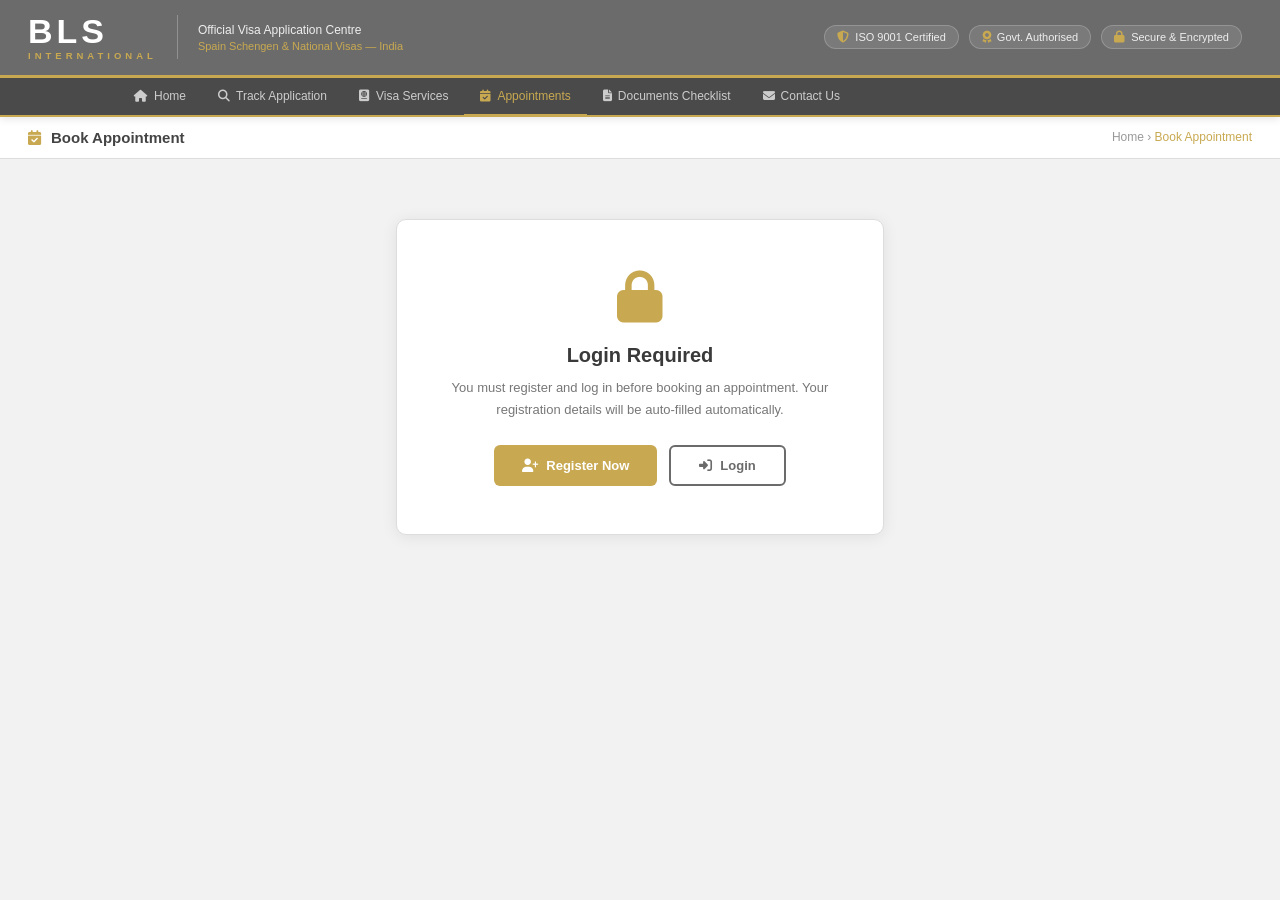
==== appointment/appointment.html @ 2c37f25c "Intail Commit" ====
<!DOCTYPE html>
<html lang="en">
<head>
  <meta charset="UTF-8" />
  <meta name="viewport" content="width=device-width, initial-scale=1.0" />
  <title>BLS International — Book Appointment</title>
  <link rel="stylesheet" href="https://cdnjs.cloudflare.com/ajax/libs/font-awesome/6.5.0/css/all.min.css" />
  <link rel="icon" type="png" href="images.png">
  <link rel="stylesheet" href="appointment.css" />
</head>
<body>
<header class="site-header">
  <div class="header-main">
    <div class="header-logo">
      <div class="logo-mark">
        <span class="logo-bls">BLS</span>
        <span class="logo-intl">INTERNATIONAL</span>
      </div>
      <div class="logo-divider"></div>
      <div class="logo-sub">
        <span class="logo-sub-top" data-i18n="header.tagline.top">Official Visa Application Centre</span>
        <span class="logo-sub-bot" data-i18n="header.tagline.bot">Spain Schengen &amp; National Visas — India</span>
      </div>
    </div>
    <div class="header-badges">
      <div class="hbadge"><i class="fa fa-shield-alt"></i><span data-i18n="header.badge.iso">ISO 9001 Certified</span></div>
      <div class="hbadge"><i class="fa fa-award"></i><span data-i18n="header.badge.govt">Govt. Authorised</span></div>
      <div class="hbadge"><i class="fa fa-lock"></i><span data-i18n="header.badge.secure">Secure &amp; Encrypted</span></div>
      <span id="langSwitcher" style="display:flex; align-items:center;"></span>
    </div>
  </div>
  <nav class="header-nav">
    <div class="nav-inner">
      <a href="../login/login.html"><i class="fa fa-home"></i> <span data-i18n="nav.home">Home</span></a>
      <a href="../track/track.html"><i class="fa fa-search"></i> <span data-i18n="nav.track">Track Application</span></a>
      <a href="../Visa application/index.html"><i class="fa fa-passport"></i> <span data-i18n="nav.visa">Visa Services</span></a>
      <a href="appointment.html" class="active"><i class="fa fa-calendar-check"></i> <span data-i18n="nav.appointments">Appointments</span></a>
      <a href="../documents/documents.html"><i class="fa fa-file-alt"></i> <span data-i18n="nav.documents">Documents Checklist</span></a>
      <a href="#"><i class="fa fa-envelope"></i> <span data-i18n="nav.contact">Contact Us</span></a>
    </div>
  </nav>
</header>

<div class="page-title-bar">
  <i class="fa fa-calendar-check"></i>
  <span data-i18n="appt.page_title">Book Appointment</span>
  <div class="breadcrumb">
    <a href="../login/login.html" data-i18n="nav.home">Home</a> &rsaquo; <span data-i18n="appt.page_title">Book Appointment</span>
  </div>
</div>

<!-- ACCESS GUARD -->
<div class="access-guard" id="accessGuard">
  <!-- NOT LOGGED IN -->
  <div class="guard-card" id="guardNotLoggedIn">
    <div class="guard-icon"><i class="fa fa-lock"></i></div>
    <h2 data-i18n="appt.guard.login_required">Login Required</h2>
    <p data-i18n="appt.guard.login_required_sub">You must register and log in before booking an appointment. Your registration details will be auto-filled automatically.</p>
    <div class="guard-btns">
      <a href="../Visa application/index.html" class="btn-gold"><i class="fa fa-user-plus"></i> <span data-i18n="appt.guard.register_now">Register Now</span></a>
      <a href="../login/login.html" class="btn-outline"><i class="fa fa-sign-in-alt"></i> <span data-i18n="appt.guard.login">Login</span></a>
    </div>
  </div>
  <!-- LOGGED IN BUT NO REGISTRATION -->
  <div class="guard-card" id="guardNotRegistered" style="display:none;">
    <div class="guard-icon" style="color:#e74c3c;"><i class="fa fa-file-alt"></i></div>
    <h2 style="color:#e74c3c;" data-i18n="appt.guard.reg_required">Registration Required</h2>
    <p style="color:#777;">
      ⚠️ <strong data-i18n="appt.guard.not_allowed">Appointment booking is not allowed</strong> <span data-i18n="appt.guard.not_allowed_sub">without completing the visa registration form first.</span><br><br>
      <span data-i18n="appt.guard.fill_first">Please fill your registration form completely before booking an appointment. Your details will be auto-filled in the appointment form.</span>
    </p>
    <div style="background:#fff5f5;border:1px solid #fde0e0;border-radius:8px;padding:14px 18px;margin:16px 0;font-size:12px;color:#c0392b;text-align:left;">
      <i class="fa fa-info-circle"></i> &nbsp;<span data-i18n="appt.guard.logged_in_as">You are logged in as</span> <strong id="guardEmail">—</strong> <span data-i18n="appt.guard.not_completed">but have not completed the registration form.</span>
    </div>
    <div class="guard-btns">
      <a href="../Visa application/index.html" class="btn-gold"><i class="fa fa-edit"></i> <span data-i18n="appt.guard.fill_form">Fill Registration Form</span></a>
    </div>
  </div>
</div>

<!-- MAIN -->
<div class="appt-outer" id="apptMain" style="display:none;">

  <!-- Steps -->
  <div class="steps-bar">
    <div class="step-item">
      <div class="step-circle active" id="sc1"><i class="fa fa-id-card"></i></div>
      <div class="step-label active" id="sl1" data-i18n="appt.step.details">Your Details</div>
    </div>
    <div class="step-line" id="line1"></div>
    <div class="step-item">
      <div class="step-circle" id="sc2">2</div>
      <div class="step-label" id="sl2" data-i18n="appt.step.slot">Select Slot</div>
    </div>
    <div class="step-line" id="line2"></div>
    <div class="step-item">
      <div class="step-circle" id="sc3">3</div>
      <div class="step-label" id="sl3" data-i18n="appt.step.confirm">Confirm</div>
    </div>
    <div class="step-line" id="line3"></div>
    <div class="step-item">
      <div class="step-circle" id="sc4">4</div>
      <div class="step-label" id="sl4" data-i18n="appt.step.done">Done</div>
    </div>
  </div>

  <!-- PANEL 1: Details -->
  <div class="panel active" id="panel1">
    <div class="appt-card">
      <div class="appt-card-header">
        <i class="fa fa-id-card hicon"></i>
        <div>
          <h2 data-i18n="appt.details.title">Appointment Details</h2>
          <p data-i18n="appt.details.sub">Your details have been auto-filled from your registration. Review and proceed.</p>
        </div>
      </div>
      <div class="appt-card-body">
        <div class="autofill-notice" id="autofillNotice" style="display:none;">
          <i class="fa fa-check-circle"></i>
          <span id="autofillMsg" data-i18n="appt.autofill_msg">Details auto-filled from your registration.</span>
        </div>
        <div class="alert alert-error" id="formAlert"><i class="fa fa-exclamation-circle"></i><span id="formAlertMsg" data-i18n="appt.fix_errors">Please fix the errors.</span></div>

        <div class="section-label"><i class="fa fa-user"></i> <span data-i18n="visa.section.personal">Personal Information</span></div>
        <div class="row">
          <div class="field">
            <label><span data-i18n="appt.field.full_name">Full Name</span> <span class="req">*</span></label>
            <input type="text" id="af_name" placeholder="As on passport" data-i18n-placeholder="visa.ph.as_on_passport" />
            <span class="err-msg" id="af_name_err"></span>
          </div>
          <div class="field">
            <label><span data-i18n="visa.field.email">Email Address</span> <span class="req">*</span></label>
            <input type="email" id="af_email" placeholder="For confirmation letter" data-i18n-placeholder="appt.ph.confirmation_email" />
            <span class="err-msg" id="af_email_err"></span>
          </div>
        </div>
        <div class="row">
          <div class="field">
            <label><span data-i18n="visa.field.mobile">Mobile Number</span> <span class="req">*</span></label>
            <input type="tel" id="af_mobile" placeholder="+91 XXXXX XXXXX" />
            <span class="err-msg" id="af_mobile_err"></span>
          </div>
          <div class="field">
            <label><span data-i18n="visa.field.passport_number">Passport Number</span> <span class="req">*</span></label>
            <input type="text" id="af_passport" placeholder="e.g. A1234567" style="text-transform:uppercase;" />
            <span class="err-msg" id="af_passport_err"></span>
          </div>
        </div>

        <div class="section-label"><i class="fa fa-passport"></i> <span data-i18n="appt.section.passport_validity">Passport Validity</span></div>
        <div class="row">
          <div class="field">
            <label><span data-i18n="appt.field.issue_date">Issue Date</span> <span class="req">*</span></label>
            <input type="date" id="af_issue" />
            <span class="err-msg" id="af_issue_err"></span>
          </div>
          <div class="field">
            <label><span data-i18n="appt.field.expiry_date">Expiry Date</span> <span class="req">*</span></label>
            <input type="date" id="af_expiry" />
            <span class="err-msg" id="af_expiry_err"></span>
          </div>
        </div>

        <!-- DOCUMENT CHECKLIST — only shown if this applicant still has pending documents.
             Filled from document_types_config (Supabase) — see doc-shared.js / appointment.js -->
        <div id="apptDocSection" style="display:none;">
          <div class="section-label"><i class="fa fa-upload"></i> <span data-i18n="appt.section.pending_docs">Pending Documents</span> <span style="font-size:10px;color:#bbb;font-weight:500;text-transform:none;" data-i18n="appt.section.pending_docs_sub">(not yet uploaded on your application)</span></div>
          <div class="row" id="apptDocUploads"></div>
        </div>

        <div class="section-label"><i class="fa fa-plane"></i> <span data-i18n="appt.section.visit_details">Visit Details</span></div>
        <div class="row">
          <div class="field">
            <label><span data-i18n="appt.field.purpose">Purpose of Visit</span> <span class="req">*</span></label>
            <select id="af_purpose">
              <option value="">— Select —</option>
              <option>Tourist</option>
              <option>Business</option>
              <option>Family Visit</option>
              <option>Medical</option>
              <option>Study / Education</option>
              <option>Work / Employment</option>
              <option>Transit</option>
              <option>Other</option>
            </select>
            <span class="err-msg" id="af_purpose_err"></span>
          </div>
          <div class="field">
            <label><span data-i18n="visa.field.destination">Destination Country</span> <span class="req">*</span></label>
            <select id="af_country" onchange="onCountryChange()">
              <option value="">— Loading countries… —</option>
            </select>
            <span class="err-msg" id="af_country_err"></span>
          </div>
        </div>
        <div class="row">
          <div class="field">
            <label><span data-i18n="visa.field.state">State / Region</span> <span class="req">*</span></label>
            <select id="af_state" disabled onchange="onStateChange()">
              <option value="">— Select country first —</option>
            </select>
            <span class="err-msg" id="af_state_err"></span>
          </div>
          <div class="field">
            <label><span data-i18n="appt.field.centre">Appointment Centre (City)</span> <span class="req">*</span></label>
            <select id="af_centre" disabled>
              <option value="">— Select state first —</option>
            </select>
            <span class="err-msg" id="af_centre_err"></span>
          </div>
        </div>

        <div class="section-label"><i class="fa fa-star"></i> <span data-i18n="appt.section.vas">Value Added Services</span> <span style="font-size:10px;color:#bbb;font-weight:500;text-transform:none;" data-i18n="appt.section.optional">(optional)</span></div>
        <div class="vas-note"><i class="fa fa-lock"></i> <span data-i18n="appt.vas.note">Prices are fixed by BLS International. Selected services will be sent to the centre along with your appointment request.</span></div>
        <div class="vas-add-row">
          <div class="field" style="flex:2; min-width:220px;">
            <label data-i18n="appt.vas.select_service">Select Service</label>
            <select id="vasServiceSelect" onchange="onVasServiceChange()">
              <option value="">— Select a service —</option>
            </select>
          </div>
          <div class="field vas-price-field">
            <label data-i18n="appt.vas.price">Price (₹)</label>
            <input type="text" id="vasPriceField" placeholder="—" readonly tabindex="-1" style="background:#f0f0f0;color:#555;font-weight:700;cursor:not-allowed;" />
          </div>
          <div class="field vas-qty-field">
            <label data-i18n="appt.vas.qty">Qty</label>
            <input type="number" id="vasQtyField" value="1" min="1" max="20" />
          </div>
          <button type="button" class="btn-add-vas" onclick="addVasService()"><i class="fa fa-plus"></i> <span data-i18n="appt.vas.add">Add</span></button>
        </div>
        <table class="vas-table" id="vasTable">
          <thead><tr><th>#</th><th data-i18n="appt.vas.service">Service</th><th style="text-align:center;" data-i18n="appt.vas.qty">Qty</th><th style="text-align:right;" data-i18n="appt.vas.price">Price (₹)</th><th style="text-align:right;" data-i18n="appt.vas.subtotal">Subtotal (₹)</th><th style="width:50px;"></th></tr></thead>
          <tbody id="vasTbody">
            <tr class="vas-empty-row" id="vasEmptyRow"><td colspan="6"><i class="fa fa-hand-point-up"></i> <span data-i18n="appt.vas.none_added">No services added yet</span></td></tr>
          </tbody>
          <tfoot>
            <tr class="vas-total-row" id="vasTotalRow" style="display:none;">
              <td colspan="4" style="text-align:right;" class="vas-total-label" data-i18n="appt.vas.est_total">Estimated Total</td>
              <td style="text-align:right;" id="vasTotalAmt">₹0.00</td>
              <td></td>
            </tr>
          </tfoot>
        </table>

        <div class="row full">
          <div class="field">
            <label data-i18n="appt.field.notes">Additional Notes (optional)</label>
            <textarea id="af_notes" placeholder="Any special requirements..."></textarea>
          </div>
        </div>

        <div class="btn-footer">
          <a href="../login/login.html" class="btn-back"><i class="fa fa-arrow-left"></i> <span data-i18n="appt.btn.back">Back</span></a>
          <button class="btn-primary" onclick="goToSlots()"><i class="fa fa-calendar-alt"></i> <span data-i18n="appt.btn.choose_datetime">Choose Date &amp; Time</span></button>
        </div>
      </div>
    </div>
  </div>

  <!-- PANEL 2: Date & Slot -->
  <div class="panel" id="panel2">
    <div class="appt-card">
      <div class="appt-card-header">
        <i class="fa fa-calendar-alt hicon"></i>
        <div>
          <h2 data-i18n="appt.slot.title">Select Date &amp; Time Slot</h2>
          <p id="slotHeaderText" data-i18n="appt.slot.loading">Loading settings...</p>
        </div>
      </div>
      <div class="appt-card-body">

        <div class="section-label"><i class="fa fa-calendar"></i> <span data-i18n="appt.slot.select_date">Select a Date</span></div>
        <div class="cal-header">
          <button class="cal-nav-btn" id="calPrev" onclick="changeMonth(-1)"><i class="fa fa-chevron-left"></i></button>
          <h3 id="calTitle">—</h3>
          <button class="cal-nav-btn" id="calNext" onclick="changeMonth(1)"><i class="fa fa-chevron-right"></i></button>
        </div>
        <div class="cal-grid" id="calGrid"></div>
        <div class="cal-legend">
          <div class="cal-leg-item"><div class="cal-leg-dot available"></div> <span data-i18n="appt.cal.available">Available</span></div>
          <div class="cal-leg-item"><div class="cal-leg-dot selected"></div> <span data-i18n="appt.cal.selected">Selected</span></div>
          <div class="cal-leg-item"><div class="cal-leg-dot holiday"></div> <span data-i18n="appt.cal.holiday">Holiday</span></div>
          <div class="cal-leg-item"><div class="cal-leg-dot full"></div> <span data-i18n="appt.cal.full">Fully Booked</span></div>
          <div class="cal-leg-item"><div class="cal-leg-dot weekend"></div> <span data-i18n="appt.cal.weekend">Weekend / Closed</span></div>
        </div>

        <!-- SLOT SECTION -->
        <div class="slot-section" id="slotSection">
          <div class="section-label"><i class="fa fa-clock"></i> <span data-i18n="appt.slot.available_slots">Available Time Slots</span> — <span id="slotDateLabel"></span></div>
          <div class="counter-info">
            <i class="fa fa-info-circle"></i>
            <span id="counterInfoText" data-i18n="appt.slot.loading_settings">Loading appointment settings...</span>
          </div>
          <div class="slot-legend">
            <div class="slot-leg"><div class="slot-leg-dot av"></div> <span data-i18n="appt.cal.available">Available</span></div>
            <div class="slot-leg"><div class="slot-leg-dot sel"></div> <span data-i18n="appt.cal.selected">Selected</span></div>
            <div class="slot-leg"><div class="slot-leg-dot bk"></div> <span data-i18n="appt.slot.booked">Booked</span></div>
          </div>
          <div class="slot-grid" id="slotGrid"></div>
        </div>

        <div class="sel-banner" id="selBanner">
          <i class="fa fa-check-circle"></i>
          <div>
            <strong id="bannerText">—</strong><br>
            <span id="bannerCounter" data-i18n="appt.slot.counter_dash">Counter —</span>
          </div>
        </div>

        <div class="btn-footer">
          <button class="btn-back" onclick="goBack(1)"><i class="fa fa-arrow-left"></i> <span data-i18n="appt.btn.back">Back</span></button>
          <button class="btn-primary" id="btnConfirm" onclick="goToConfirm()" disabled><i class="fa fa-check"></i> <span data-i18n="appt.btn.confirm_slot">Confirm Slot</span></button>
        </div>
      </div>
    </div>
  </div>

  <!-- PANEL 3: Confirm -->
  <div class="panel" id="panel3">
    <div class="appt-card">
      <div class="appt-card-header">
        <i class="fa fa-clipboard-check hicon"></i>
        <div>
          <h2 data-i18n="appt.confirm.title">Confirm Your Appointment</h2>
          <p data-i18n="appt.confirm.sub">Review all details. A confirmation letter will be emailed to you.</p>
        </div>
      </div>
      <div class="appt-card-body">
        <div class="section-label"><i class="fa fa-user"></i> <span data-i18n="appt.confirm.applicant_details">Applicant Details</span></div>
        <div class="confirm-box"><div class="confirm-grid" id="confirmGrid"></div></div>

        <div class="section-label"><i class="fa fa-calendar-check"></i> <span data-i18n="appt.confirm.slot_title">Appointment Slot</span></div>
        <div class="confirm-box"><div class="confirm-grid" id="slotConfirmGrid"></div></div>

        <div class="email-notice">
          <i class="fa fa-envelope"></i>
          <span><span data-i18n="appt.confirm.email_notice1">Confirmation letter will be emailed to</span> <strong id="confirmEmail">—</strong> <span data-i18n="appt.confirm.email_notice2">immediately after booking with all details. Use it to reschedule if needed.</span></span>
        </div>
        <div class="alert alert-error" id="submitAlert"><i class="fa fa-exclamation-circle"></i><span id="submitAlertMsg" data-i18n="appt.confirm.submit_failed">Submission failed.</span></div>
        <div class="btn-footer">
          <button class="btn-back" onclick="goBack(2)"><i class="fa fa-arrow-left"></i> <span data-i18n="appt.btn.back">Back</span></button>
          <button class="btn-primary" id="btnSubmit" onclick="submitAppointment()"><i class="fa fa-paper-plane"></i> <span data-i18n="appt.btn.book_send">Book &amp; Send Confirmation Email</span></button>
        </div>
      </div>
    </div>
  </div>

  <!-- PANEL 4: Done -->
  <div class="panel" id="panel4">
    <div class="appt-card">
      <div class="appt-card-body">
        <div class="success-panel">
          <div class="s-icon"><i class="fa fa-check-circle"></i></div>
          <h2 data-i18n="appt.done.title">Appointment Booked!</h2>
          <p data-i18n="appt.done.sub">Your appointment is confirmed. A detailed confirmation letter has been sent to your email.</p>
          <div class="ref-box">
            <div class="ref-label" data-i18n="appt.done.ref_label">Reference Number</div>
            <div class="ref-val" id="finalRef">—</div>
          </div>
          <div class="email-notice" style="text-align:left;max-width:500px;margin:16px auto;">
            <i class="fa fa-envelope"></i>
            <span><span data-i18n="appt.done.sent_to">Sent to</span> <strong id="finalEmail">—</strong>. <span data-i18n="appt.done.check_spam">Check inbox &amp; spam.</span><br><strong data-i18n="appt.done.need_change">Need to change slot?</strong> <span data-i18n="appt.done.use_link">Use the link in the email or visit this page.</span></span>
          </div>
          <div class="confirm-box" style="max-width:600px;margin:20px auto 0;text-align:left;">
            <div class="confirm-grid" id="finalGrid"></div>
          </div>
          <div style="margin-top:24px;">
            <a href="../login/login.html" class="btn-gold" style="text-decoration:none;"><i class="fa fa-home"></i> <span data-i18n="appt.done.back_home">Back to Home</span></a>
          </div>
        </div>
      </div>
    </div>
  </div>

</div>

<script src="i18n-shared.js"></script>
<script src="doc-shared.js"></script>
<script src="appointment.js"></script>
</body>
</html>
---- appointment/appointment.css ----
:root {
  --gray: #6B6B6B; --gold: #C8A951; --dark: #3a3a3a;
  --nav: #4a4a4a; --bg: #f2f2f2; --red: #e74c3c; --green: #27ae60;
}
* { box-sizing: border-box; margin: 0; padding: 0; }
body { font-family: 'Segoe UI', Tahoma, Geneva, Verdana, sans-serif; background: var(--bg); color: #333; font-size: 14px; min-height: 100vh; }

/* HEADER */
.site-header { background: #fff; box-shadow: 0 2px 8px rgba(0,0,0,0.1); position: sticky; top: 0; z-index: 100; }
.header-main { background: var(--gray); padding: 14px 28px; display: flex; align-items: center; justify-content: space-between; border-bottom: 3px solid var(--gold); }
.header-logo { display: flex; align-items: center; gap: 16px; }
.logo-mark { display: flex; flex-direction: column; line-height: 1; }
.logo-bls { font-size: 34px; font-weight: 900; color: #fff; letter-spacing: 4px; }
.logo-intl { font-size: 9.5px; font-weight: 800; color: var(--gold); letter-spacing: 4px; text-transform: uppercase; margin-top: 3px; }
.logo-divider { width: 1px; height: 44px; background: rgba(255,255,255,0.25); margin: 0 4px; }
.logo-sub { display: flex; flex-direction: column; gap: 3px; }
.logo-sub-top { font-size: 12px; color: #eee; font-weight: 500; }
.logo-sub-bot { font-size: 11px; color: var(--gold); font-weight: 400; }
.header-badges { display: flex; gap: 10px; }
.hbadge { display: flex; align-items: center; gap: 6px; background: rgba(255,255,255,0.1); border: 1px solid rgba(255,255,255,0.2); border-radius: 20px; padding: 5px 12px; font-size: 11px; color: #eee; }
.hbadge i { color: var(--gold); font-size: 12px; }
.header-nav { background: var(--nav); border-bottom: 2px solid var(--gold); }
.nav-inner { max-width: 1100px; margin: 0 auto; padding: 0 28px; display: flex; }
.header-nav a { color: #ccc; font-size: 12px; font-weight: 500; padding: 11px 16px; text-decoration: none; border-bottom: 3px solid transparent; margin-bottom: -2px; transition: all .2s; display: inline-flex; align-items: center; gap: 6px; }
.header-nav a:hover { color: var(--gold); background: rgba(200,169,81,.06); }
.header-nav a.active { color: var(--gold); border-bottom-color: var(--gold); }
.page-title-bar { background: #fff; border-bottom: 1px solid #ddd; padding: 12px 28px; display: flex; align-items: center; gap: 10px; font-size: 15px; font-weight: 600; color: #444; }
.page-title-bar i { color: var(--gold); }
.breadcrumb { margin-left: auto; font-size: 12px; color: #999; font-weight: 400; }
.breadcrumb a { color: #999; text-decoration: none; }
.breadcrumb span { color: var(--gold); font-weight: 500; }

/* ACCESS GUARD */
.access-guard { max-width: 520px; margin: 60px auto; padding: 0 16px; text-align: center; display: none; }
.guard-card { background: #fff; border-radius: 10px; border: 1px solid #ddd; box-shadow: 0 2px 16px rgba(0,0,0,.08); padding: 48px 36px; }
.guard-icon { font-size: 52px; color: var(--gold); margin-bottom: 16px; }
.guard-card h2 { font-size: 20px; color: var(--dark); margin-bottom: 10px; }
.guard-card p { font-size: 13px; color: #777; line-height: 1.7; margin-bottom: 24px; }
.guard-btns { display: flex; gap: 12px; justify-content: center; flex-wrap: wrap; }
.btn-gold { padding: 11px 28px; background: var(--gold); color: #fff; border: none; border-radius: 6px; font-size: 13px; font-weight: 700; cursor: pointer; text-decoration: none; display: inline-flex; align-items: center; gap: 8px; transition: background .15s; }
.btn-gold:hover { background: #b8942e; }
.btn-outline { padding: 11px 28px; background: #fff; color: var(--gray); border: 2px solid var(--gray); border-radius: 6px; font-size: 13px; font-weight: 700; cursor: pointer; text-decoration: none; display: inline-flex; align-items: center; gap: 8px; transition: all .15s; }
.btn-outline:hover { background: var(--gray); color: #fff; }

/* MAIN */
.appt-outer { max-width: 960px; margin: 32px auto 60px; padding: 0 16px; }

/* STEP BAR */
.steps-bar { display: flex; align-items: center; justify-content: center; gap: 0; margin-bottom: 28px; }
.step-item { display: flex; flex-direction: column; align-items: center; gap: 6px; }
.step-circle { width: 36px; height: 36px; border-radius: 50%; border: 2px solid #ddd; background: #fff; display: flex; align-items: center; justify-content: center; font-size: 13px; font-weight: 700; color: #bbb; transition: all .3s; }
.step-circle.done { background: var(--green); border-color: var(--green); color: #fff; }
.step-circle.active { background: var(--gold); border-color: var(--gold); color: #fff; }
.step-label { font-size: 11px; font-weight: 600; color: #bbb; white-space: nowrap; }
.step-label.active { color: var(--gold); }
.step-label.done { color: var(--green); }
.step-line { width: 80px; height: 2px; background: #ddd; margin: 0 4px; margin-bottom: 22px; transition: background .3s; }
.step-line.done { background: var(--green); }

/* CARD */
.appt-card { background: #fff; border-radius: 10px; border: 1px solid #ddd; box-shadow: 0 2px 12px rgba(0,0,0,.07); overflow: hidden; }
.appt-card-header { background: var(--gray); padding: 18px 28px; border-bottom: 3px solid var(--gold); display: flex; align-items: center; gap: 14px; }
.appt-card-header .hicon { font-size: 26px; color: var(--gold); }
.appt-card-header h2 { color: #fff; font-size: 16px; font-weight: 700; }
.appt-card-header p { color: #ccc; font-size: 11px; margin-top: 3px; }
.appt-card-body { padding: 28px; }

/* SECTION LABEL */
.section-label { font-size: 12px; font-weight: 700; text-transform: uppercase; letter-spacing: 0.6px; color: var(--gray); border-bottom: 2px solid #f0f0f0; padding-bottom: 8px; margin-bottom: 18px; margin-top: 24px; display: flex; align-items: center; gap: 8px; }
.section-label:first-child { margin-top: 0; }
.section-label i { color: var(--gold); }

/* FORM */
.row { display: flex; gap: 18px; margin-bottom: 16px; }
.row.full { display: block; margin-bottom: 16px; }
.field { flex: 1; }
.field label { display: block; font-size: 12px; font-weight: 600; color: #555; margin-bottom: 6px; }
.field label .req { color: var(--gold); margin-left: 2px; }
.field input, .field select, .field textarea { width: 100%; padding: 10px 12px; border: 1px solid #ddd; border-radius: 5px; font-size: 13px; color: #333; background: #fafafa; font-family: inherit; transition: border-color .2s, box-shadow .2s; }
.field input:focus, .field select:focus, .field textarea:focus { outline: none; border-color: var(--gold); background: #fff; box-shadow: 0 0 0 3px rgba(200,169,81,.15); }
.field input.error, .field select.error { border-color: var(--red); background: #fff8f8; }
.field input[readonly] { background: #f0fff4; border-color: var(--green); color: #1a5e30; }
.field select:disabled { background: #f0f0f0; color: #999; cursor: not-allowed; }
.field textarea { height: 80px; resize: vertical; }
.err-msg { font-size: 11px; color: var(--red); margin-top: 4px; display: none; }
.err-msg.show { display: block; }

/* BUTTONS */
.btn-primary { padding: 12px 32px; background: var(--gray); color: #fff; border: 2px solid var(--gray); border-radius: 6px; font-size: 13px; font-weight: 700; cursor: pointer; font-family: inherit; display: inline-flex; align-items: center; gap: 8px; transition: background .15s, border-color .15s; }
.btn-primary:hover:not(:disabled) { background: var(--gold); border-color: var(--gold); }
.btn-primary:disabled { opacity: .55; cursor: not-allowed; }
.btn-back { padding: 12px 24px; background: #fff; color: #777; border: 2px solid #ddd; border-radius: 6px; font-size: 13px; font-weight: 600; cursor: pointer; font-family: inherit; display: inline-flex; align-items: center; gap: 8px; transition: all .15s; }
.btn-back:hover { border-color: var(--gray); color: var(--gray); }
.btn-footer { display: flex; justify-content: space-between; align-items: center; margin-top: 28px; padding-top: 20px; border-top: 1px solid #f0f0f0; }

/* INFO NOTICE */
.autofill-notice { background: #f0fff4; border: 1px solid var(--green); border-radius: 6px; padding: 10px 14px; margin-bottom: 18px; display: flex; align-items: center; gap: 10px; font-size: 12px; color: #1a6e38; }
.autofill-notice i { color: var(--green); font-size: 16px; flex-shrink: 0; }

/* VALUE ADDED SERVICES */
.vas-note { font-size: 11px; color: #999; margin-bottom: 14px; display: flex; align-items: center; gap: 6px; }
.vas-note i { color: var(--gold); }
.vas-add-row { display: flex; gap: 12px; align-items: flex-end; margin-bottom: 14px; flex-wrap: wrap; }
.vas-add-row .field { margin-bottom: 0; }
.vas-qty-field { width: 90px; flex: 0 0 90px; }
.vas-price-field { width: 120px; flex: 0 0 120px; }
.btn-add-vas { padding: 10px 22px; background: var(--gray); color: #fff; border: 2px solid var(--gray); border-radius: 6px; font-size: 13px; font-weight: 700; cursor: pointer; font-family: inherit; display: inline-flex; align-items: center; gap: 8px; transition: background .15s, border-color .15s; white-space: nowrap; }
.btn-add-vas:hover { background: var(--gold); border-color: var(--gold); }
.vas-table { width: 100%; border-collapse: collapse; font-size: 13px; margin-bottom: 8px; }
.vas-table th { text-align: left; padding: 9px 10px; background: #f7f5f0; color: #888; font-weight: 700; font-size: 11px; text-transform: uppercase; letter-spacing: 0.3px; border-bottom: 2px solid #eee; }
.vas-table td { padding: 10px; border-bottom: 1px solid #f0f0f0; vertical-align: middle; }
.vas-table tr:hover td { background: #fafafa; }
.vas-empty-row td { text-align: center; padding: 18px; color: #bbb; font-style: italic; font-size: 12px; }
.btn-vas-remove { padding: 5px 9px; border: none; border-radius: 5px; background: var(--red); color: #fff; cursor: pointer; font-size: 11px; }
.btn-vas-remove:hover { opacity: .85; }
.vas-total-row td { font-weight: 800; font-size: 14px; color: var(--dark); border-top: 2px solid #eee; }
.vas-total-row .vas-total-label { color: #888; font-size: 11px; font-weight: 700; text-transform: uppercase; letter-spacing: .3px; }

/* CALENDAR */
.cal-header { display: flex; align-items: center; justify-content: space-between; margin-bottom: 16px; }
.cal-header h3 { font-size: 15px; font-weight: 700; color: var(--dark); }
.cal-nav-btn { border: 2px solid #ddd; background: #fff; border-radius: 6px; width: 34px; height: 34px; cursor: pointer; font-size: 14px; color: var(--gray); display: flex; align-items: center; justify-content: center; transition: all .15s; }
.cal-nav-btn:hover { border-color: var(--gold); color: var(--gold); }
.cal-grid { display: grid; grid-template-columns: repeat(7,1fr); gap: 4px; }
.cal-dow { font-size: 10px; font-weight: 700; text-transform: uppercase; letter-spacing: 0.4px; color: #999; text-align: center; padding: 6px 0; }
.cal-day { aspect-ratio: 1; border-radius: 8px; border: 2px solid transparent; display: flex; flex-direction: column; align-items: center; justify-content: center; cursor: pointer; transition: all .18s; font-size: 13px; font-weight: 600; position: relative; }
.cal-day .d-num { font-size: 14px; font-weight: 700; }
.cal-day .d-slots { font-size: 9px; margin-top: 2px; }
.cal-day.empty { pointer-events: none; }
.cal-day.weekend { background: #f9f9f9; color: #ccc; cursor: not-allowed; }
.cal-day.weekend .d-num { color: #ccc; }
.cal-day.holiday { background: #fff5f5; color: #e74c3c; cursor: not-allowed; border-color: #fde0e0; }
.cal-day.holiday .d-num { color: var(--red); }
.cal-day.blocked { background: #f5f5f5; color: #bbb; cursor: not-allowed; }
.cal-day.blocked .d-num { color: #bbb; }
.cal-day.past { background: #f8f8f8; color: #ddd; cursor: not-allowed; }
.cal-day.past .d-num { color: #ddd; }
.cal-day.full { background: #fff5f5; color: #e74c3c; cursor: not-allowed; border-color: #fde; }
.cal-day.available { background: #fff; border-color: #ddd; color: #333; }
.cal-day.available:hover { border-color: var(--gold); background: #fdf8ed; }
.cal-day.available .d-slots { color: var(--green); }
.cal-day.available.few .d-slots { color: var(--red); }
.cal-day.selected { background: var(--gold); border-color: var(--gold); color: #fff; }
.cal-day.selected .d-num, .cal-day.selected .d-slots { color: #fff; }
.cal-legend { display: flex; gap: 14px; flex-wrap: wrap; margin-top: 14px; padding-top: 12px; border-top: 1px solid #f0f0f0; }
.cal-leg-item { display: flex; align-items: center; gap: 6px; font-size: 11px; color: #777; }
.cal-leg-dot { width: 12px; height: 12px; border-radius: 3px; border: 2px solid; }
.cal-leg-dot.available { background: #fff; border-color: #ddd; }
.cal-leg-dot.selected { background: var(--gold); border-color: var(--gold); }
.cal-leg-dot.holiday { background: #fff5f5; border-color: #fde0e0; }
.cal-leg-dot.full { background: #fff5f5; border-color: #fde; }
.cal-leg-dot.weekend { background: #f9f9f9; border-color: #eee; }
.holiday-badge { display: inline-flex; align-items: center; gap: 4px; background: #fff5f5; border: 1px solid #fde0e0; border-radius: 4px; padding: 2px 7px; font-size: 10px; color: var(--red); font-weight: 600; margin-top: 2px; }

/* TOOLTIP for holidays */
.cal-day { position: relative; }
.cal-day .hol-tip { display: none; position: absolute; bottom: calc(100% + 6px); left: 50%; transform: translateX(-50%); background: #333; color: #fff; font-size: 10px; padding: 4px 8px; border-radius: 4px; white-space: nowrap; z-index: 10; pointer-events: none; }
.cal-day:hover .hol-tip { display: block; }

/* SLOT GRID */
.slot-section { margin-top: 24px; border-top: 2px solid #f0f0f0; padding-top: 20px; display: none; }
.slot-section.show { display: block; }
.counter-info { background: #f0f8ff; border: 1px solid #b8d8f0; border-radius: 6px; padding: 10px 14px; font-size: 12px; color: #1a4a6e; margin-bottom: 16px; display: flex; align-items: center; gap: 10px; }
.counter-info i { color: #3498db; font-size: 16px; flex-shrink: 0; }
.slot-grid { display: grid; grid-template-columns: repeat(auto-fill, minmax(160px, 1fr)); gap: 10px; }
.slot-btn { border: 2px solid #ddd; border-radius: 8px; padding: 12px 8px; text-align: center; cursor: pointer; font-size: 12px; font-weight: 600; color: #555; background: #fff; transition: all .2s; font-family: inherit; }
.slot-btn .sl-time { font-size: 12px; font-weight: 700; display: block; white-space: nowrap; }
.slot-btn .sl-counter { font-size: 10px; color: #aaa; margin-top: 3px; display: block; }
.slot-btn:hover:not(.booked):not(.lunch) { border-color: var(--gold); background: #fdf8ed; }
.slot-btn.selected { background: var(--gray); border-color: var(--gray); color: #fff; }
.slot-btn.selected .sl-counter { color: rgba(255,255,255,.7); }
.slot-btn.booked { background: #f5f5f5; border-color: #eee; color: #ccc; cursor: not-allowed; }
.slot-btn.booked .sl-time { text-decoration: line-through; }
.slot-btn.lunch { background: #fffbf0; border-color: #f0e0a0; color: #b8860b; cursor: not-allowed; }
.slot-legend { display: flex; gap: 16px; flex-wrap: wrap; margin-top: 12px; margin-bottom: 16px; }
.slot-leg { display: flex; align-items: center; gap: 6px; font-size: 11px; color: #777; }
.slot-leg-dot { width: 12px; height: 12px; border-radius: 3px; border: 2px solid; }
.slot-leg-dot.av { background: #fff; border-color: #ddd; }
.slot-leg-dot.sel { background: var(--gray); border-color: var(--gray); }
.slot-leg-dot.bk { background: #f5f5f5; border-color: #eee; }
.slot-leg-dot.lu { background: #fffbf0; border-color: #f0e0a0; }

/* SELECTED BANNER */
.sel-banner { background: #f0fff4; border: 2px solid var(--green); border-radius: 8px; padding: 14px 18px; display: none; align-items: center; gap: 14px; margin-top: 20px; }
.sel-banner.show { display: flex; }
.sel-banner i { color: var(--green); font-size: 22px; flex-shrink: 0; }
.sel-banner strong { font-size: 14px; color: var(--dark); }
.sel-banner span { font-size: 12px; color: #777; }

/* CONFIRM */
.confirm-box { background: #fdf8ed; border: 2px solid var(--gold); border-radius: 8px; padding: 22px 24px; margin-bottom: 20px; }
.confirm-grid { display: grid; grid-template-columns: 1fr 1fr; gap: 12px; }
.confirm-item label { font-size: 11px; color: #999; font-weight: 600; text-transform: uppercase; letter-spacing: 0.4px; display: block; margin-bottom: 2px; }
.confirm-item .val { font-size: 13px; font-weight: 600; color: var(--dark); }
.counter-badge { display: inline-flex; align-items: center; gap: 5px; background: var(--gray); color: #fff; border-radius: 5px; padding: 2px 10px; font-size: 12px; font-weight: 700; }

/* ALERTS */
.alert { border-radius: 6px; padding: 11px 14px; margin-bottom: 16px; display: none; align-items: center; gap: 10px; font-size: 12px; }
.alert.show { display: flex; }
.alert-error { background: #fff5f5; border: 1px solid var(--red); color: #c0392b; }
.alert-error i { color: var(--red); font-size: 16px; }

/* EMAIL NOTICE */
.email-notice { background: #fff8e1; border: 1px solid var(--gold); border-radius: 6px; padding: 12px 16px; font-size: 12px; color: #7a6520; margin: 16px 0; display: flex; align-items: center; gap: 10px; }
.email-notice i { color: var(--gold); font-size: 16px; flex-shrink: 0; }

/* SUCCESS */
.success-panel { text-align: center; padding: 40px 28px; }
.s-icon { font-size: 64px; color: var(--green); margin-bottom: 16px; animation: pop .4s ease; }
@keyframes pop { from { transform: scale(.5); opacity: 0; } to { transform: scale(1); opacity: 1; } }
.success-panel h2 { font-size: 22px; color: var(--dark); margin-bottom: 10px; }
.success-panel p { font-size: 13px; color: #777; line-height: 1.7; margin-bottom: 20px; }
.ref-box { background: #f0faf4; border: 2px solid var(--green); border-radius: 8px; padding: 16px 24px; display: inline-block; margin: 16px 0; }
.ref-box .ref-label { font-size: 11px; color: #888; text-transform: uppercase; letter-spacing: 0.5px; }
.ref-box .ref-val { font-size: 20px; font-weight: 900; color: var(--green); letter-spacing: 1.5px; }

/* PANEL */
.panel { display: none; }
.panel.active { display: block; }

@media (max-width: 640px) {
  .row { flex-direction: column; }
  .confirm-grid { grid-template-columns: 1fr; }
  .step-line { width: 40px; }
  .header-badges { display: none; }
  .cal-grid { gap: 2px; }
  .slot-grid { grid-template-columns: repeat(2,1fr); }
}
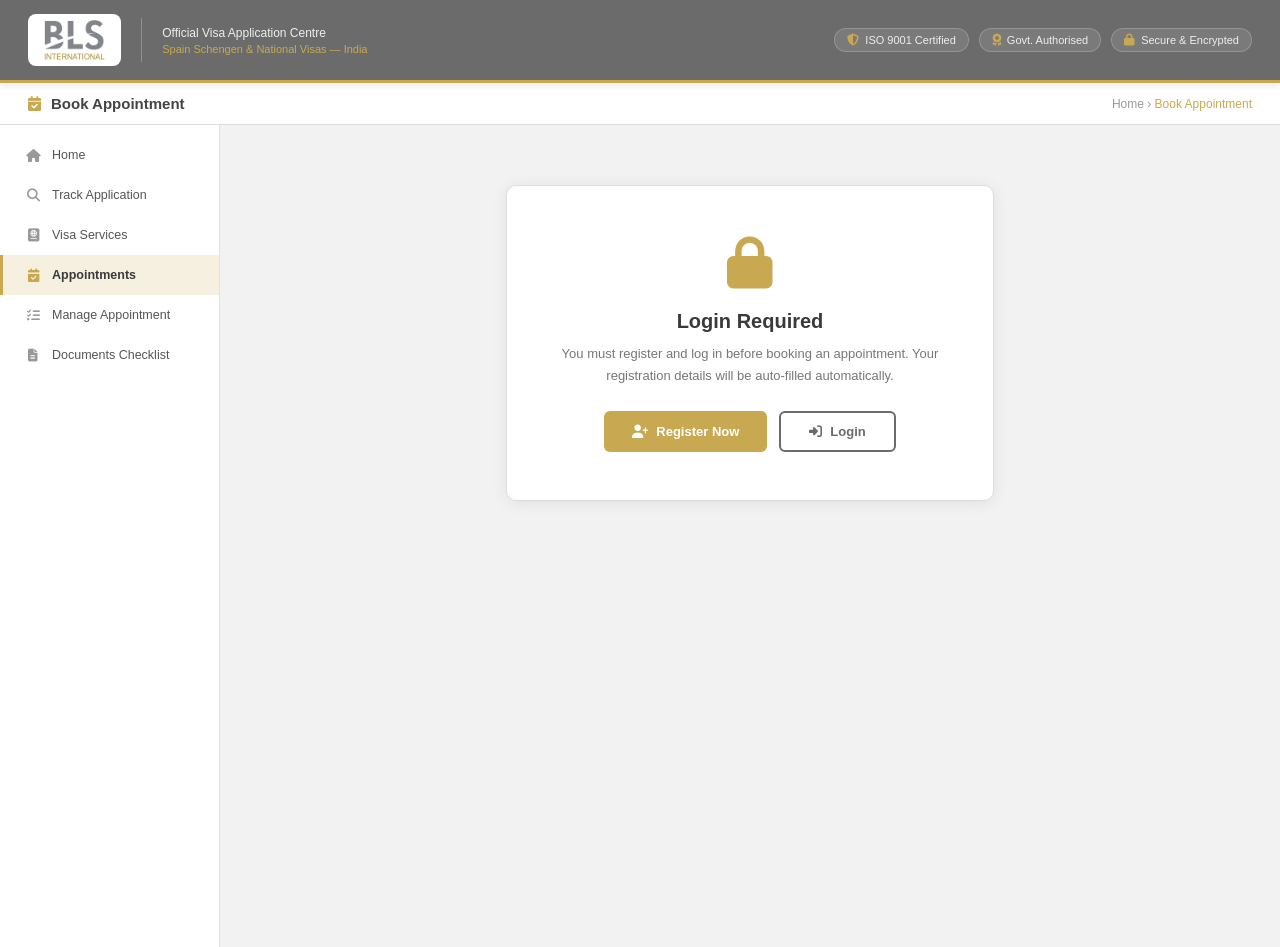
==== commit 0f0dc93c: "final commit" ====
--- a/appointment/appointment.html
+++ b/appointment/appointment.html
@@ -12,68 +12,70 @@
 <header class="site-header">
   <div class="header-main">
     <div class="header-logo">
-      <div class="logo-mark">
-        <span class="logo-bls">BLS</span>
-        <span class="logo-intl">INTERNATIONAL</span>
+      <div class="logo-mark logo-img-wrap">
+        <img src="../assets/bls-logo.png" alt="BLS International" class="logo-img">
       </div>
       <div class="logo-divider"></div>
       <div class="logo-sub">
-        <span class="logo-sub-top" data-i18n="header.tagline.top">Official Visa Application Centre</span>
-        <span class="logo-sub-bot" data-i18n="header.tagline.bot">Spain Schengen &amp; National Visas — India</span>
+        <span class="logo-sub-top">Official Visa Application Centre</span>
+        <span class="logo-sub-bot">Spain Schengen &amp; National Visas — India</span>
       </div>
     </div>
     <div class="header-badges">
-      <div class="hbadge"><i class="fa fa-shield-alt"></i><span data-i18n="header.badge.iso">ISO 9001 Certified</span></div>
-      <div class="hbadge"><i class="fa fa-award"></i><span data-i18n="header.badge.govt">Govt. Authorised</span></div>
-      <div class="hbadge"><i class="fa fa-lock"></i><span data-i18n="header.badge.secure">Secure &amp; Encrypted</span></div>
-      <span id="langSwitcher" style="display:flex; align-items:center;"></span>
-    </div>
-  </div>
-  <nav class="header-nav">
-    <div class="nav-inner">
-      <a href="../login/login.html"><i class="fa fa-home"></i> <span data-i18n="nav.home">Home</span></a>
-      <a href="../track/track.html"><i class="fa fa-search"></i> <span data-i18n="nav.track">Track Application</span></a>
-      <a href="../Visa application/index.html"><i class="fa fa-passport"></i> <span data-i18n="nav.visa">Visa Services</span></a>
-      <a href="appointment.html" class="active"><i class="fa fa-calendar-check"></i> <span data-i18n="nav.appointments">Appointments</span></a>
-      <a href="../documents/documents.html"><i class="fa fa-file-alt"></i> <span data-i18n="nav.documents">Documents Checklist</span></a>
-      <a href="#"><i class="fa fa-envelope"></i> <span data-i18n="nav.contact">Contact Us</span></a>
-    </div>
-  </nav>
+      <div class="hbadge"><i class="fa fa-shield-alt"></i><span>ISO 9001 Certified</span></div>
+      <div class="hbadge"><i class="fa fa-award"></i><span>Govt. Authorised</span></div>
+      <div class="hbadge"><i class="fa fa-lock"></i><span>Secure &amp; Encrypted</span></div>
+    </div>
+  </div>
 </header>
 
 <div class="page-title-bar">
   <i class="fa fa-calendar-check"></i>
-  <span data-i18n="appt.page_title">Book Appointment</span>
+  <span>Book Appointment</span>
   <div class="breadcrumb">
-    <a href="../login/login.html" data-i18n="nav.home">Home</a> &rsaquo; <span data-i18n="appt.page_title">Book Appointment</span>
+    <a href="../dashboard/dashboard.html">Home</a> &rsaquo; <span>Book Appointment</span>
   </div>
 </div>
+
+<div class="page-layout">
+
+  <!-- LEFT SIDEBAR NAV -->
+  <nav class="side-nav">
+    <a href="../dashboard/dashboard.html"><i class="fa fa-home"></i><span>Home</span></a>
+    <a href="../track/track.html"><i class="fa fa-search"></i><span>Track Application</span></a>
+    <a href="../Visa application/index.html"><i class="fa fa-passport"></i><span>Visa Services</span></a>
+    <a href="appointment.html" class="active"><i class="fa fa-calendar-check"></i><span>Appointments</span></a>
+    <a href="manage.html"><i class="fa fa-list-check"></i><span>Manage Appointment</span></a>
+    <a href="../Document/document.html"><i class="fa fa-file-alt"></i><span>Documents Checklist</span></a>
+  </nav>
+
+  <div class="main-content">
 
 <!-- ACCESS GUARD -->
 <div class="access-guard" id="accessGuard">
   <!-- NOT LOGGED IN -->
   <div class="guard-card" id="guardNotLoggedIn">
     <div class="guard-icon"><i class="fa fa-lock"></i></div>
-    <h2 data-i18n="appt.guard.login_required">Login Required</h2>
-    <p data-i18n="appt.guard.login_required_sub">You must register and log in before booking an appointment. Your registration details will be auto-filled automatically.</p>
+    <h2>Login Required</h2>
+    <p>You must register and log in before booking an appointment. Your registration details will be auto-filled automatically.</p>
     <div class="guard-btns">
-      <a href="../Visa application/index.html" class="btn-gold"><i class="fa fa-user-plus"></i> <span data-i18n="appt.guard.register_now">Register Now</span></a>
-      <a href="../login/login.html" class="btn-outline"><i class="fa fa-sign-in-alt"></i> <span data-i18n="appt.guard.login">Login</span></a>
+      <a href="../Visa application/index.html" class="btn-gold"><i class="fa fa-user-plus"></i> <span>Register Now</span></a>
+      <a href="../login/login.html" class="btn-outline"><i class="fa fa-sign-in-alt"></i> <span>Login</span></a>
     </div>
   </div>
   <!-- LOGGED IN BUT NO REGISTRATION -->
   <div class="guard-card" id="guardNotRegistered" style="display:none;">
     <div class="guard-icon" style="color:#e74c3c;"><i class="fa fa-file-alt"></i></div>
-    <h2 style="color:#e74c3c;" data-i18n="appt.guard.reg_required">Registration Required</h2>
+    <h2 style="color:#e74c3c;">Registration Required</h2>
     <p style="color:#777;">
-      ⚠️ <strong data-i18n="appt.guard.not_allowed">Appointment booking is not allowed</strong> <span data-i18n="appt.guard.not_allowed_sub">without completing the visa registration form first.</span><br><br>
-      <span data-i18n="appt.guard.fill_first">Please fill your registration form completely before booking an appointment. Your details will be auto-filled in the appointment form.</span>
+      ⚠️ <strong>Appointment booking is not allowed</strong> <span>without completing the visa registration form first.</span><br><br>
+      <span>Please fill your registration form completely before booking an appointment. Your details will be auto-filled in the appointment form.</span>
     </p>
     <div style="background:#fff5f5;border:1px solid #fde0e0;border-radius:8px;padding:14px 18px;margin:16px 0;font-size:12px;color:#c0392b;text-align:left;">
-      <i class="fa fa-info-circle"></i> &nbsp;<span data-i18n="appt.guard.logged_in_as">You are logged in as</span> <strong id="guardEmail">—</strong> <span data-i18n="appt.guard.not_completed">but have not completed the registration form.</span>
+      <i class="fa fa-info-circle"></i> &nbsp;<span>You are logged in as</span> <strong id="guardEmail">—</strong> <span>but have not completed the registration form.</span>
     </div>
     <div class="guard-btns">
-      <a href="../Visa application/index.html" class="btn-gold"><i class="fa fa-edit"></i> <span data-i18n="appt.guard.fill_form">Fill Registration Form</span></a>
+      <a href="../Visa application/index.html" class="btn-gold"><i class="fa fa-edit"></i> <span>Fill Registration Form</span></a>
     </div>
   </div>
 </div>
@@ -85,22 +87,22 @@
   <div class="steps-bar">
     <div class="step-item">
       <div class="step-circle active" id="sc1"><i class="fa fa-id-card"></i></div>
-      <div class="step-label active" id="sl1" data-i18n="appt.step.details">Your Details</div>
+      <div class="step-label active" id="sl1">Your Details</div>
     </div>
     <div class="step-line" id="line1"></div>
     <div class="step-item">
       <div class="step-circle" id="sc2">2</div>
-      <div class="step-label" id="sl2" data-i18n="appt.step.slot">Select Slot</div>
+      <div class="step-label" id="sl2">Select Slot</div>
     </div>
     <div class="step-line" id="line2"></div>
     <div class="step-item">
       <div class="step-circle" id="sc3">3</div>
-      <div class="step-label" id="sl3" data-i18n="appt.step.confirm">Confirm</div>
+      <div class="step-label" id="sl3">Confirm</div>
     </div>
     <div class="step-line" id="line3"></div>
     <div class="step-item">
       <div class="step-circle" id="sc4">4</div>
-      <div class="step-label" id="sl4" data-i18n="appt.step.done">Done</div>
+      <div class="step-label" id="sl4">Done</div>
     </div>
   </div>
 
@@ -110,52 +112,52 @@
       <div class="appt-card-header">
         <i class="fa fa-id-card hicon"></i>
         <div>
-          <h2 data-i18n="appt.details.title">Appointment Details</h2>
-          <p data-i18n="appt.details.sub">Your details have been auto-filled from your registration. Review and proceed.</p>
+          <h2>Appointment Details</h2>
+          <p>Your details have been auto-filled from your registration. Review and proceed.</p>
         </div>
       </div>
       <div class="appt-card-body">
         <div class="autofill-notice" id="autofillNotice" style="display:none;">
           <i class="fa fa-check-circle"></i>
-          <span id="autofillMsg" data-i18n="appt.autofill_msg">Details auto-filled from your registration.</span>
-        </div>
-        <div class="alert alert-error" id="formAlert"><i class="fa fa-exclamation-circle"></i><span id="formAlertMsg" data-i18n="appt.fix_errors">Please fix the errors.</span></div>
-
-        <div class="section-label"><i class="fa fa-user"></i> <span data-i18n="visa.section.personal">Personal Information</span></div>
-        <div class="row">
-          <div class="field">
-            <label><span data-i18n="appt.field.full_name">Full Name</span> <span class="req">*</span></label>
-            <input type="text" id="af_name" placeholder="As on passport" data-i18n-placeholder="visa.ph.as_on_passport" />
+          <span id="autofillMsg">Details auto-filled from your registration.</span>
+        </div>
+        <div class="alert alert-error" id="formAlert"><i class="fa fa-exclamation-circle"></i><span id="formAlertMsg">Please fix the errors.</span></div>
+
+        <div class="section-label"><i class="fa fa-user"></i> <span>Personal Information</span></div>
+        <div class="row">
+          <div class="field">
+            <label><span>Full Name</span> <span class="req">*</span></label>
+            <input type="text" id="af_name" placeholder="As on passport" />
             <span class="err-msg" id="af_name_err"></span>
           </div>
           <div class="field">
-            <label><span data-i18n="visa.field.email">Email Address</span> <span class="req">*</span></label>
-            <input type="email" id="af_email" placeholder="For confirmation letter" data-i18n-placeholder="appt.ph.confirmation_email" />
+            <label><span>Email Address</span> <span class="req">*</span></label>
+            <input type="email" id="af_email" placeholder="For confirmation letter" />
             <span class="err-msg" id="af_email_err"></span>
           </div>
         </div>
         <div class="row">
           <div class="field">
-            <label><span data-i18n="visa.field.mobile">Mobile Number</span> <span class="req">*</span></label>
+            <label><span>Mobile Number</span> <span class="req">*</span></label>
             <input type="tel" id="af_mobile" placeholder="+91 XXXXX XXXXX" />
             <span class="err-msg" id="af_mobile_err"></span>
           </div>
           <div class="field">
-            <label><span data-i18n="visa.field.passport_number">Passport Number</span> <span class="req">*</span></label>
+            <label><span>Passport Number</span> <span class="req">*</span></label>
             <input type="text" id="af_passport" placeholder="e.g. A1234567" style="text-transform:uppercase;" />
             <span class="err-msg" id="af_passport_err"></span>
           </div>
         </div>
 
-        <div class="section-label"><i class="fa fa-passport"></i> <span data-i18n="appt.section.passport_validity">Passport Validity</span></div>
-        <div class="row">
-          <div class="field">
-            <label><span data-i18n="appt.field.issue_date">Issue Date</span> <span class="req">*</span></label>
+        <div class="section-label"><i class="fa fa-passport"></i> <span>Passport Validity</span></div>
+        <div class="row">
+          <div class="field">
+            <label><span>Issue Date</span> <span class="req">*</span></label>
             <input type="date" id="af_issue" />
             <span class="err-msg" id="af_issue_err"></span>
           </div>
           <div class="field">
-            <label><span data-i18n="appt.field.expiry_date">Expiry Date</span> <span class="req">*</span></label>
+            <label><span>Expiry Date</span> <span class="req">*</span></label>
             <input type="date" id="af_expiry" />
             <span class="err-msg" id="af_expiry_err"></span>
           </div>
@@ -164,14 +166,14 @@
         <!-- DOCUMENT CHECKLIST — only shown if this applicant still has pending documents.
              Filled from document_types_config (Supabase) — see doc-shared.js / appointment.js -->
         <div id="apptDocSection" style="display:none;">
-          <div class="section-label"><i class="fa fa-upload"></i> <span data-i18n="appt.section.pending_docs">Pending Documents</span> <span style="font-size:10px;color:#bbb;font-weight:500;text-transform:none;" data-i18n="appt.section.pending_docs_sub">(not yet uploaded on your application)</span></div>
+          <div class="section-label"><i class="fa fa-upload"></i> <span>Pending Documents</span> <span style="font-size:10px;color:#bbb;font-weight:500;text-transform:none;">(not yet uploaded on your application)</span></div>
           <div class="row" id="apptDocUploads"></div>
         </div>
 
-        <div class="section-label"><i class="fa fa-plane"></i> <span data-i18n="appt.section.visit_details">Visit Details</span></div>
-        <div class="row">
-          <div class="field">
-            <label><span data-i18n="appt.field.purpose">Purpose of Visit</span> <span class="req">*</span></label>
+        <div class="section-label"><i class="fa fa-plane"></i> <span>Visit Details</span></div>
+        <div class="row">
+          <div class="field">
+            <label><span>Purpose of Visit</span> <span class="req">*</span></label>
             <select id="af_purpose">
               <option value="">— Select —</option>
               <option>Tourist</option>
@@ -186,7 +188,7 @@
             <span class="err-msg" id="af_purpose_err"></span>
           </div>
           <div class="field">
-            <label><span data-i18n="visa.field.destination">Destination Country</span> <span class="req">*</span></label>
+            <label><span>Destination Country</span> <span class="req">*</span></label>
             <select id="af_country" onchange="onCountryChange()">
               <option value="">— Loading countries… —</option>
             </select>
@@ -195,14 +197,14 @@
         </div>
         <div class="row">
           <div class="field">
-            <label><span data-i18n="visa.field.state">State / Region</span> <span class="req">*</span></label>
+            <label><span>State / Region</span> <span class="req">*</span></label>
             <select id="af_state" disabled onchange="onStateChange()">
               <option value="">— Select country first —</option>
             </select>
             <span class="err-msg" id="af_state_err"></span>
           </div>
           <div class="field">
-            <label><span data-i18n="appt.field.centre">Appointment Centre (City)</span> <span class="req">*</span></label>
+            <label><span>Appointment Centre (City)</span> <span class="req">*</span></label>
             <select id="af_centre" disabled>
               <option value="">— Select state first —</option>
             </select>
@@ -210,33 +212,33 @@
           </div>
         </div>
 
-        <div class="section-label"><i class="fa fa-star"></i> <span data-i18n="appt.section.vas">Value Added Services</span> <span style="font-size:10px;color:#bbb;font-weight:500;text-transform:none;" data-i18n="appt.section.optional">(optional)</span></div>
-        <div class="vas-note"><i class="fa fa-lock"></i> <span data-i18n="appt.vas.note">Prices are fixed by BLS International. Selected services will be sent to the centre along with your appointment request.</span></div>
+        <div class="section-label"><i class="fa fa-star"></i> <span>Value Added Services</span> <span style="font-size:10px;color:#bbb;font-weight:500;text-transform:none;">(optional)</span></div>
+        <div class="vas-note"><i class="fa fa-lock"></i> <span>Prices are fixed by BLS International. Selected services will be sent to the centre along with your appointment request.</span></div>
         <div class="vas-add-row">
           <div class="field" style="flex:2; min-width:220px;">
-            <label data-i18n="appt.vas.select_service">Select Service</label>
+            <label>Select Service</label>
             <select id="vasServiceSelect" onchange="onVasServiceChange()">
               <option value="">— Select a service —</option>
             </select>
           </div>
           <div class="field vas-price-field">
-            <label data-i18n="appt.vas.price">Price (₹)</label>
+            <label>Price (₹)</label>
             <input type="text" id="vasPriceField" placeholder="—" readonly tabindex="-1" style="background:#f0f0f0;color:#555;font-weight:700;cursor:not-allowed;" />
           </div>
           <div class="field vas-qty-field">
-            <label data-i18n="appt.vas.qty">Qty</label>
+            <label>Qty</label>
             <input type="number" id="vasQtyField" value="1" min="1" max="20" />
           </div>
-          <button type="button" class="btn-add-vas" onclick="addVasService()"><i class="fa fa-plus"></i> <span data-i18n="appt.vas.add">Add</span></button>
+          <button type="button" class="btn-add-vas" onclick="addVasService()"><i class="fa fa-plus"></i> <span>Add</span></button>
         </div>
         <table class="vas-table" id="vasTable">
-          <thead><tr><th>#</th><th data-i18n="appt.vas.service">Service</th><th style="text-align:center;" data-i18n="appt.vas.qty">Qty</th><th style="text-align:right;" data-i18n="appt.vas.price">Price (₹)</th><th style="text-align:right;" data-i18n="appt.vas.subtotal">Subtotal (₹)</th><th style="width:50px;"></th></tr></thead>
+          <thead><tr><th>#</th><th>Service</th><th style="text-align:center;">Qty</th><th style="text-align:right;">Price (₹)</th><th style="text-align:right;">Subtotal (₹)</th><th style="width:50px;"></th></tr></thead>
           <tbody id="vasTbody">
-            <tr class="vas-empty-row" id="vasEmptyRow"><td colspan="6"><i class="fa fa-hand-point-up"></i> <span data-i18n="appt.vas.none_added">No services added yet</span></td></tr>
+            <tr class="vas-empty-row" id="vasEmptyRow"><td colspan="6"><i class="fa fa-hand-point-up"></i> <span>No services added yet</span></td></tr>
           </tbody>
           <tfoot>
             <tr class="vas-total-row" id="vasTotalRow" style="display:none;">
-              <td colspan="4" style="text-align:right;" class="vas-total-label" data-i18n="appt.vas.est_total">Estimated Total</td>
+              <td colspan="4" style="text-align:right;" class="vas-total-label">Estimated Total</td>
               <td style="text-align:right;" id="vasTotalAmt">₹0.00</td>
               <td></td>
             </tr>
@@ -245,14 +247,14 @@
 
         <div class="row full">
           <div class="field">
-            <label data-i18n="appt.field.notes">Additional Notes (optional)</label>
+            <label>Additional Notes (optional)</label>
             <textarea id="af_notes" placeholder="Any special requirements..."></textarea>
           </div>
         </div>
 
         <div class="btn-footer">
-          <a href="../login/login.html" class="btn-back"><i class="fa fa-arrow-left"></i> <span data-i18n="appt.btn.back">Back</span></a>
-          <button class="btn-primary" onclick="goToSlots()"><i class="fa fa-calendar-alt"></i> <span data-i18n="appt.btn.choose_datetime">Choose Date &amp; Time</span></button>
+          <a href="../dashboard/dashboard.html" class="btn-back"><i class="fa fa-arrow-left"></i> <span>Back</span></a>
+          <button class="btn-primary" onclick="goToSlots()"><i class="fa fa-calendar-alt"></i> <span>Choose Date &amp; Time</span></button>
         </div>
       </div>
     </div>
@@ -264,13 +266,13 @@
       <div class="appt-card-header">
         <i class="fa fa-calendar-alt hicon"></i>
         <div>
-          <h2 data-i18n="appt.slot.title">Select Date &amp; Time Slot</h2>
-          <p id="slotHeaderText" data-i18n="appt.slot.loading">Loading settings...</p>
+          <h2>Select Date &amp; Time Slot</h2>
+          <p id="slotHeaderText">Loading settings...</p>
         </div>
       </div>
       <div class="appt-card-body">
 
-        <div class="section-label"><i class="fa fa-calendar"></i> <span data-i18n="appt.slot.select_date">Select a Date</span></div>
+        <div class="section-label"><i class="fa fa-calendar"></i> <span>Select a Date</span></div>
         <div class="cal-header">
           <button class="cal-nav-btn" id="calPrev" onclick="changeMonth(-1)"><i class="fa fa-chevron-left"></i></button>
           <h3 id="calTitle">—</h3>
@@ -278,24 +280,24 @@
         </div>
         <div class="cal-grid" id="calGrid"></div>
         <div class="cal-legend">
-          <div class="cal-leg-item"><div class="cal-leg-dot available"></div> <span data-i18n="appt.cal.available">Available</span></div>
-          <div class="cal-leg-item"><div class="cal-leg-dot selected"></div> <span data-i18n="appt.cal.selected">Selected</span></div>
-          <div class="cal-leg-item"><div class="cal-leg-dot holiday"></div> <span data-i18n="appt.cal.holiday">Holiday</span></div>
-          <div class="cal-leg-item"><div class="cal-leg-dot full"></div> <span data-i18n="appt.cal.full">Fully Booked</span></div>
-          <div class="cal-leg-item"><div class="cal-leg-dot weekend"></div> <span data-i18n="appt.cal.weekend">Weekend / Closed</span></div>
+          <div class="cal-leg-item"><div class="cal-leg-dot available"></div> <span>Available</span></div>
+          <div class="cal-leg-item"><div class="cal-leg-dot selected"></div> <span>Selected</span></div>
+          <div class="cal-leg-item"><div class="cal-leg-dot holiday"></div> <span>Holiday</span></div>
+          <div class="cal-leg-item"><div class="cal-leg-dot full"></div> <span>Fully Booked</span></div>
+          <div class="cal-leg-item"><div class="cal-leg-dot weekend"></div> <span>Weekend / Closed</span></div>
         </div>
 
         <!-- SLOT SECTION -->
         <div class="slot-section" id="slotSection">
-          <div class="section-label"><i class="fa fa-clock"></i> <span data-i18n="appt.slot.available_slots">Available Time Slots</span> — <span id="slotDateLabel"></span></div>
+          <div class="section-label"><i class="fa fa-clock"></i> <span>Available Time Slots</span> — <span id="slotDateLabel"></span></div>
           <div class="counter-info">
             <i class="fa fa-info-circle"></i>
-            <span id="counterInfoText" data-i18n="appt.slot.loading_settings">Loading appointment settings...</span>
+            <span id="counterInfoText">Loading appointment settings...</span>
           </div>
           <div class="slot-legend">
-            <div class="slot-leg"><div class="slot-leg-dot av"></div> <span data-i18n="appt.cal.available">Available</span></div>
-            <div class="slot-leg"><div class="slot-leg-dot sel"></div> <span data-i18n="appt.cal.selected">Selected</span></div>
-            <div class="slot-leg"><div class="slot-leg-dot bk"></div> <span data-i18n="appt.slot.booked">Booked</span></div>
+            <div class="slot-leg"><div class="slot-leg-dot av"></div> <span>Available</span></div>
+            <div class="slot-leg"><div class="slot-leg-dot sel"></div> <span>Selected</span></div>
+            <div class="slot-leg"><div class="slot-leg-dot bk"></div> <span>Booked</span></div>
           </div>
           <div class="slot-grid" id="slotGrid"></div>
         </div>
@@ -304,13 +306,13 @@
           <i class="fa fa-check-circle"></i>
           <div>
             <strong id="bannerText">—</strong><br>
-            <span id="bannerCounter" data-i18n="appt.slot.counter_dash">Counter —</span>
+            <span id="bannerCounter">Counter —</span>
           </div>
         </div>
 
         <div class="btn-footer">
-          <button class="btn-back" onclick="goBack(1)"><i class="fa fa-arrow-left"></i> <span data-i18n="appt.btn.back">Back</span></button>
-          <button class="btn-primary" id="btnConfirm" onclick="goToConfirm()" disabled><i class="fa fa-check"></i> <span data-i18n="appt.btn.confirm_slot">Confirm Slot</span></button>
+          <button class="btn-back" onclick="goBack(1)"><i class="fa fa-arrow-left"></i> <span>Back</span></button>
+          <button class="btn-primary" id="btnConfirm" onclick="goToConfirm()" disabled><i class="fa fa-check"></i> <span>Confirm Slot</span></button>
         </div>
       </div>
     </div>
@@ -322,25 +324,25 @@
       <div class="appt-card-header">
         <i class="fa fa-clipboard-check hicon"></i>
         <div>
-          <h2 data-i18n="appt.confirm.title">Confirm Your Appointment</h2>
-          <p data-i18n="appt.confirm.sub">Review all details. A confirmation letter will be emailed to you.</p>
+          <h2>Confirm Your Appointment</h2>
+          <p>Review all details. A confirmation letter will be emailed to you.</p>
         </div>
       </div>
       <div class="appt-card-body">
-        <div class="section-label"><i class="fa fa-user"></i> <span data-i18n="appt.confirm.applicant_details">Applicant Details</span></div>
+        <div class="section-label"><i class="fa fa-user"></i> <span>Applicant Details</span></div>
         <div class="confirm-box"><div class="confirm-grid" id="confirmGrid"></div></div>
 
-        <div class="section-label"><i class="fa fa-calendar-check"></i> <span data-i18n="appt.confirm.slot_title">Appointment Slot</span></div>
+        <div class="section-label"><i class="fa fa-calendar-check"></i> <span>Appointment Slot</span></div>
         <div class="confirm-box"><div class="confirm-grid" id="slotConfirmGrid"></div></div>
 
         <div class="email-notice">
           <i class="fa fa-envelope"></i>
-          <span><span data-i18n="appt.confirm.email_notice1">Confirmation letter will be emailed to</span> <strong id="confirmEmail">—</strong> <span data-i18n="appt.confirm.email_notice2">immediately after booking with all details. Use it to reschedule if needed.</span></span>
-        </div>
-        <div class="alert alert-error" id="submitAlert"><i class="fa fa-exclamation-circle"></i><span id="submitAlertMsg" data-i18n="appt.confirm.submit_failed">Submission failed.</span></div>
+          <span><span>Confirmation letter will be emailed to</span> <strong id="confirmEmail">—</strong> <span>immediately after booking with all details. Use it to reschedule if needed.</span></span>
+        </div>
+        <div class="alert alert-error" id="submitAlert"><i class="fa fa-exclamation-circle"></i><span id="submitAlertMsg">Submission failed.</span></div>
         <div class="btn-footer">
-          <button class="btn-back" onclick="goBack(2)"><i class="fa fa-arrow-left"></i> <span data-i18n="appt.btn.back">Back</span></button>
-          <button class="btn-primary" id="btnSubmit" onclick="submitAppointment()"><i class="fa fa-paper-plane"></i> <span data-i18n="appt.btn.book_send">Book &amp; Send Confirmation Email</span></button>
+          <button class="btn-back" onclick="goBack(2)"><i class="fa fa-arrow-left"></i> <span>Back</span></button>
+          <button class="btn-primary" id="btnSubmit" onclick="submitAppointment()"><i class="fa fa-paper-plane"></i> <span>Book &amp; Send Confirmation Email</span></button>
         </div>
       </div>
     </div>
@@ -352,21 +354,21 @@
       <div class="appt-card-body">
         <div class="success-panel">
           <div class="s-icon"><i class="fa fa-check-circle"></i></div>
-          <h2 data-i18n="appt.done.title">Appointment Booked!</h2>
-          <p data-i18n="appt.done.sub">Your appointment is confirmed. A detailed confirmation letter has been sent to your email.</p>
+          <h2>Appointment Booked!</h2>
+          <p>Your appointment is confirmed. A detailed confirmation letter has been sent to your email.</p>
           <div class="ref-box">
-            <div class="ref-label" data-i18n="appt.done.ref_label">Reference Number</div>
+            <div class="ref-label">Reference Number</div>
             <div class="ref-val" id="finalRef">—</div>
           </div>
           <div class="email-notice" style="text-align:left;max-width:500px;margin:16px auto;">
             <i class="fa fa-envelope"></i>
-            <span><span data-i18n="appt.done.sent_to">Sent to</span> <strong id="finalEmail">—</strong>. <span data-i18n="appt.done.check_spam">Check inbox &amp; spam.</span><br><strong data-i18n="appt.done.need_change">Need to change slot?</strong> <span data-i18n="appt.done.use_link">Use the link in the email or visit this page.</span></span>
+            <span><span>Sent to</span> <strong id="finalEmail">—</strong>. <span>Check inbox &amp; spam.</span><br><strong>Need to change slot?</strong> <span>Use the link in the email or visit this page.</span></span>
           </div>
           <div class="confirm-box" style="max-width:600px;margin:20px auto 0;text-align:left;">
             <div class="confirm-grid" id="finalGrid"></div>
           </div>
           <div style="margin-top:24px;">
-            <a href="../login/login.html" class="btn-gold" style="text-decoration:none;"><i class="fa fa-home"></i> <span data-i18n="appt.done.back_home">Back to Home</span></a>
+            <a href="../dashboard/dashboard.html" class="btn-gold" style="text-decoration:none;"><i class="fa fa-home"></i> <span>Back to Home</span></a>
           </div>
         </div>
       </div>
@@ -375,8 +377,14 @@
 
 </div>
 
-<script src="i18n-shared.js"></script>
-<script src="doc-shared.js"></script>
+  </div><!-- /.main-content -->
+
+</div><!-- /.page-layout -->
+
+<script src="../shared/config.js"></script>
+<script src="../shared/doc-shared.js"></script>
+<script src="../utils/auth-helper.js"></script>
+<script src="verification.js"></script>
 <script src="appointment.js"></script>
 </body>
 </html>
--- a/appointment/appointment.css
+++ b/appointment/appointment.css
@@ -19,16 +19,22 @@
 .header-badges { display: flex; gap: 10px; }
 .hbadge { display: flex; align-items: center; gap: 6px; background: rgba(255,255,255,0.1); border: 1px solid rgba(255,255,255,0.2); border-radius: 20px; padding: 5px 12px; font-size: 11px; color: #eee; }
 .hbadge i { color: var(--gold); font-size: 12px; }
-.header-nav { background: var(--nav); border-bottom: 2px solid var(--gold); }
-.nav-inner { max-width: 1100px; margin: 0 auto; padding: 0 28px; display: flex; }
-.header-nav a { color: #ccc; font-size: 12px; font-weight: 500; padding: 11px 16px; text-decoration: none; border-bottom: 3px solid transparent; margin-bottom: -2px; transition: all .2s; display: inline-flex; align-items: center; gap: 6px; }
-.header-nav a:hover { color: var(--gold); background: rgba(200,169,81,.06); }
-.header-nav a.active { color: var(--gold); border-bottom-color: var(--gold); }
 .page-title-bar { background: #fff; border-bottom: 1px solid #ddd; padding: 12px 28px; display: flex; align-items: center; gap: 10px; font-size: 15px; font-weight: 600; color: #444; }
 .page-title-bar i { color: var(--gold); }
 .breadcrumb { margin-left: auto; font-size: 12px; color: #999; font-weight: 400; }
 .breadcrumb a { color: #999; text-decoration: none; }
 .breadcrumb span { color: var(--gold); font-weight: 500; }
+
+/* LEFT SIDEBAR NAV — matches Dashboard/Track/Documents/Visa Application pages */
+.page-layout { display: flex; align-items: flex-start; }
+.side-nav { display: flex; flex-direction: column; width: 220px; flex-shrink: 0; background: #fff; border-right: 1px solid #e2e2e2; padding: 10px 0; position: sticky; top: 0; min-height: calc(100vh - 78px); }
+.side-nav a { display: flex; align-items: center; gap: 11px; padding: 13px 22px; color: #555; font-size: 12.5px; font-weight: 500; text-decoration: none; border-left: 3px solid transparent; transition: all 0.18s; white-space: nowrap; }
+.side-nav a i { font-size: 13px; width: 16px; text-align: center; color: #999; flex-shrink: 0; transition: color 0.18s; }
+.side-nav a:hover { background: #fdf8ed; color: var(--dark); border-left-color: var(--gold); }
+.side-nav a:hover i { color: var(--gold); }
+.side-nav a.active { background: #f5f0e0; color: var(--dark); border-left-color: var(--gold); font-weight: 700; }
+.side-nav a.active i { color: var(--gold); }
+.main-content { flex: 1; min-width: 0; }
 
 /* ACCESS GUARD */
 .access-guard { max-width: 520px; margin: 60px auto; padding: 0 16px; text-align: center; display: none; }
@@ -84,6 +90,62 @@
 .field textarea { height: 80px; resize: vertical; }
 .err-msg { font-size: 11px; color: var(--red); margin-top: 4px; display: none; }
 .err-msg.show { display: block; }
+
+/* Slightly richer look for date/select inputs used in Passport Validity
+   & Visit Details — subtle left accent + nicer disabled/hover states. */
+.field input[type="date"], .field select { cursor: pointer; }
+.field input[type="date"]:hover, .field select:hover:not(:disabled) { border-color: #cfcfcf; }
+.field select:not(:disabled) { background-image: linear-gradient(45deg, transparent 50%, var(--gray) 50%), linear-gradient(135deg, var(--gray) 50%, transparent 50%); background-position: calc(100% - 18px) center, calc(100% - 13px) center; background-size: 5px 5px, 5px 5px; background-repeat: no-repeat; appearance: none; -webkit-appearance: none; padding-right: 34px; }
+
+/* Section labels get a small gold badge behind the icon instead of a bare icon */
+.section-label i { color: #fff; background: var(--gold); width: 22px; height: 22px; border-radius: 6px; display: inline-flex; align-items: center; justify-content: center; font-size: 11px; flex-shrink: 0; }
+
+/* DOCUMENT UPLOAD DROPZONES ─────────────────────────────────────────
+   .upload-box previously had no CSS at all, so it rendered as a bare
+   native file input ("Choose File / No file chosen") with no card,
+   border, or affordance. This turns it into a proper dropzone card. */
+.upload-box {
+  position: relative;
+  border: 1.5px dashed #d5d5d5;
+  border-radius: 8px;
+  background: #fafafa;
+  padding: 18px 14px 14px;
+  text-align: center;
+  transition: border-color .18s, background .18s, box-shadow .18s;
+}
+.upload-box:hover { border-color: var(--gold); background: #fdfbf5; box-shadow: 0 2px 10px rgba(200,169,81,.12); }
+.upload-box .uicon { display: block; font-size: 22px; color: var(--gold); margin-bottom: 8px; }
+.upload-box p { font-size: 11.5px; color: #999; line-height: 1.5; margin: 0; }
+.upload-box p .hl { color: var(--gray); font-weight: 700; text-decoration: underline; text-underline-offset: 2px; }
+.upload-box .file-name { font-size: 11px; color: var(--green); font-weight: 600; margin-top: 6px; min-height: 14px; word-break: break-word; }
+.upload-box.has-file { border-style: solid; border-color: var(--green); background: #f3fbf5; }
+.upload-box.has-file .uicon { color: var(--green); }
+
+/* Native file input: instead of hiding it (which risks breaking the
+   existing change-listener wiring), restyle it in place — full-width,
+   theme-matched "Browse" button, no more default browser chrome. */
+.upload-box input[type="file"] {
+  width: 100%;
+  margin-top: 12px;
+  font-size: 11px;
+  color: #999;
+  cursor: pointer;
+}
+.upload-box input[type="file"]::file-selector-button {
+  padding: 7px 14px;
+  margin-right: 10px;
+  border: none;
+  border-radius: 5px;
+  background: var(--gray);
+  color: #fff;
+  font-size: 11px;
+  font-weight: 700;
+  font-family: inherit;
+  cursor: pointer;
+  transition: background .15s;
+}
+.upload-box input[type="file"]:hover::file-selector-button { background: var(--gold); }
+.upload-box.has-file input[type="file"]::file-selector-button { background: var(--green); }
 
 /* BUTTONS */
 .btn-primary { padding: 12px 32px; background: var(--gray); color: #fff; border: 2px solid var(--gray); border-radius: 6px; font-size: 13px; font-weight: 700; cursor: pointer; font-family: inherit; display: inline-flex; align-items: center; gap: 8px; transition: background .15s, border-color .15s; }
@@ -225,4 +287,11 @@
   .header-badges { display: none; }
   .cal-grid { gap: 2px; }
   .slot-grid { grid-template-columns: repeat(2,1fr); }
-}+  .page-layout { flex-direction: column; }
+  .side-nav { width: 100%; flex-direction: row; overflow-x: auto; position: static; min-height: auto; border-right: none; border-bottom: 1px solid #e2e2e2; }
+  .side-nav a { padding: 12px 16px; border-left: none; border-bottom: 3px solid transparent; }
+  .side-nav a.active, .side-nav a:hover { border-left: none; border-bottom-color: var(--gold); }
+}
+
+.logo-img-wrap{background:#fff;padding:6px 16px;border-radius:8px;}
+.logo-img{height:40px;display:block;}
